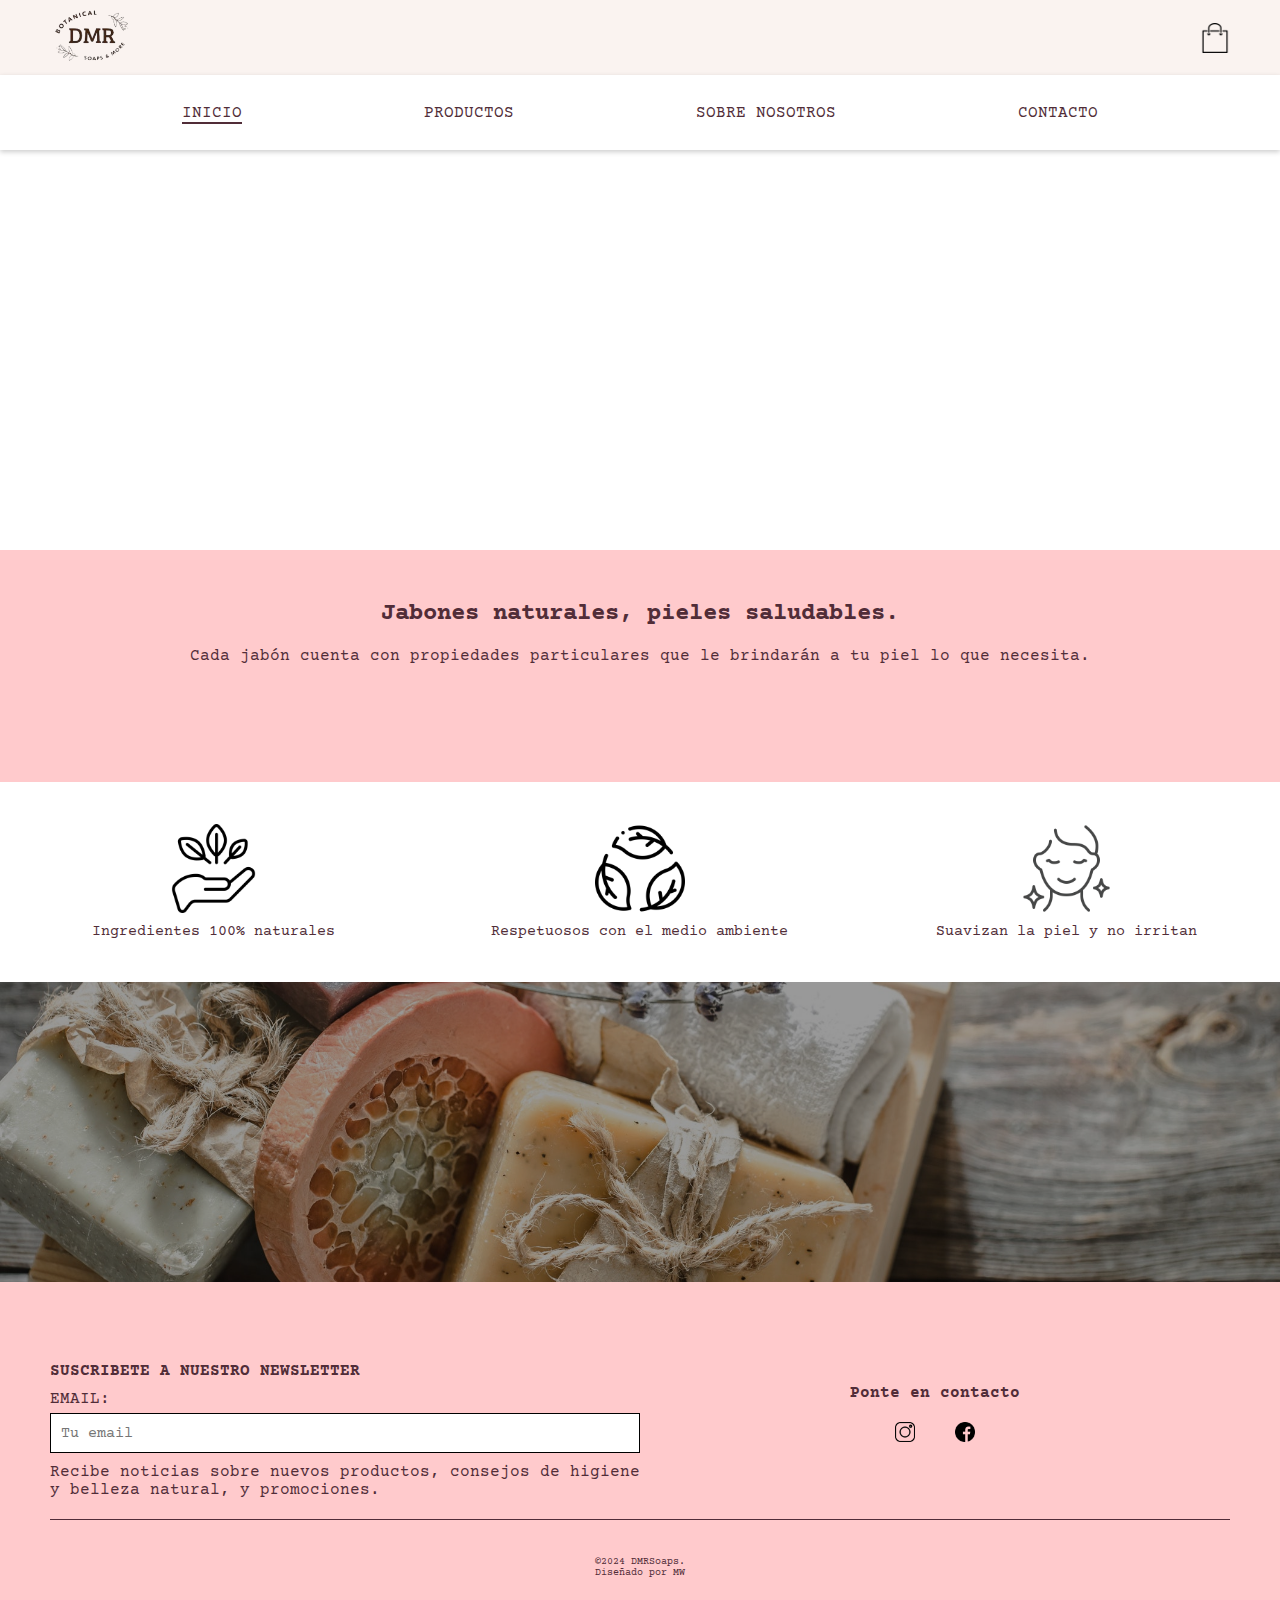
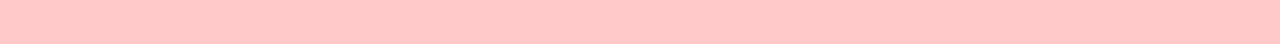
==== index.html @ dcf3a1c3 "Initial commit" ====
<!DOCTYPE html>
<html lang="en">
<head>
    <meta charset="UTF-8">
    <meta name="viewport" content="width=device-width, initial-scale=1.0">
    <title>DMRSoaps</title>
    <link rel="stylesheet" href="/css/styles.css">
    <link rel="stylesheet" href="/css/index.css">

    <link href="https://fonts.googleapis.com/css2?family=Courier+Prime:ital,wght@0,400;0,700;1,400&family=Public+Sans:wght@100&display=swap" rel="stylesheet">
</head>
<body>
    <!------- HEADER -------->
    <header>
        <nav>
            <div id="hamburger-icon-menu">&#9776;</div>
            <ul id="navbar-menu">  
                <li id="close-navbar-menu" class="menu-option">&times;</li>                  
                <li class="menu-option"><a class="menu-option-a" href="">INICIO</a></li>
                <li class="menu-option"><a class="menu-option-a" href="productos.html">PRODUCTOS</a></li>
                <li class="menu-option"><a class="menu-option-a" href="sobre-nosotros.html">SOBRE NOSOTROS</a></li>
                <li class="menu-option"><a class="menu-option-a" href="contacto.html">CONTACTO</a></li>
            </ul>
        </nav>
        <div id="logo-section">
            <a href="#"><img id="logo" src="/assets/various-page-assets/dmr_logo.png" alt="dmr soaps logo"></a>
        </div>
        <div id="shoppingCart-section">
            <img id="shopping-cart-icon" src="/assets/various-page-assets/bolso-shopping-cuadrado-con-asa.png" alt="shopping cart icon">
        </div>
    </header>
    <!------- MAIN -------->
    <main>
        <div id="image-section"></div>
        <div id="main-section">
            <h2 id="main-section-title">Jabones naturales, pieles saludables.</h2>
            <p id="main-section-p">Cada jabón cuenta con propiedades particulares que le brindarán a tu piel lo que necesita.</p>
            <a  id="main-section-btn-a" href="productos.html"><div id="main-section-btn" class="main-section-btn-class">ENCUENTRA EL TUYO</div></a>
        </div>
        <div id="benefits-section-main">
            <div class="benefit">               
                <img class="benefit-icon" src="/assets/various-page-assets/icon-natural-ingredients.png" alt="Icono Ingredientes Naturales" srcset="">
                <div class="benefit-title">Ingredientes 100% naturales</div>
            </div>
            <div class="benefit">                
                <img class="benefit-icon" src="/assets/various-page-assets/icon-environment-friendly.png" alt="Icono amigable con el medio ambiente" srcset="">
                <div class="benefit-title">Respetuosos con el medio ambiente</div>
            </div>
            <div class="benefit">
                <img class="benefit-icon" src="/assets/various-page-assets/icon-soft-skin.png" alt="Icono suaviza la piel y no irrita" srcset="">
                <div class="benefit-title">Suavizan la piel y no irritan</div>
            </div>
        </div>
        <div id="gift-section">
            <div id="gift-section-text" class="gift-section-text-class">“El regalo perfecto, para cuidar tu piel.”</div>
        </div>
    </main>
    <!------- FOOTER ------->
    <footer>
        <div id="newsletter-container">
            <h4>SUSCRIBETE A NUESTRO NEWSLETTER</h4>
            <form action="" class="newsletter-form">
                <label for="email-for-newsletter">EMAIL:</label>
                <input id="email-for-newsletter" class="newsletter-form-input" type="email" placeholder="Tu email" autocomplete="off">
                <div id="expandable-inputs">
                    <label for="first-name-for-newsletter" class="notVisible">Nombre:</label>
                    <input  id="first-name-for-newsletter" type="text" class="newsletter-form-input notVisible" placeholder="Tu nombre" autocomplete="off">
                    <label for="last-name-for-newsletter" class="notVisible">Apellido:</label>
                    <input  id="last-name-for-newsletter" type="text" class="newsletter-form-input notVisible" placeholder="Tu apellido" autocomplete="off">
                    <button type="submit" class="submit-btn-newsletter notVisible">Enviar</button>
                </div>
            </form>
            <p>Recibe noticias sobre nuevos productos, consejos de higiene y belleza natural, y promociones.</p>
        </div>
        <div id="footer-contact-container">
            <h4>Ponte en contacto</h4>
            <ul class="social-media-container home-social-media-ul">
                <li><a href="https://www.instagram.com/dmr.soaps/" target="_blank"><img class="social-media-icon" src="assets/various-page-assets/social-media/instagram.png" alt="instagram logo"></a></li>
                <li><a href="https://www.facebook.com/raikesdaniela/" target="_blank"><img class="social-media-icon"src="assets/various-page-assets/social-media/facebook.png" alt="facebook logo"></a></li>
            </ul>
        </div>
        <div class="legal-footer">
            <p> ©2024 DMRSoaps.</p>
            <p>Diseñado por MW</p>
        </div>
    </footer>
    
    <script src="/JS/general.js"></script>
    <script src="/JS/index.js"></script>
</body>
</html>
---- css/styles.css ----
*,
*::before,
*::after {
    margin: 0;
    padding: 0;
    box-sizing: border-box;
}

:root {
    --white: #ffffff;
    --light: #FAF3F0;
    --pink: #FFCACC;
    --lavander: #DBC4F0;
    --green: #D4E2D4;
    --dark: #512D38;
    --typo-courier: 'Courier Prime', monospace;
    --regular-weight: 400;
    --italic-weight: 400;
    --bold-weight: 700;
    --typo-public-sans: 'Public Sans', sans-serif;
}

body {
    background-color: var(--light);
    font-family: var(--typo-courier);
    color: var(--dark);

}

/* ---- Header ---------------------------- */

header{
    display: grid;
    grid-template-columns: 1fr 1fr 1fr;
    width: 100%;
    height: 150px;
    background-color: var(--light);
}


/* Menu Section  */
nav{
    display: flex;
    flex-direction: column;
    justify-content: center;
}

#hamburger-icon-menu{
    font-size: 30px;
    margin-left: 20px;
}

#navbar-menu{
    opacity: 0;
    position: absolute;
    width: 60%;
    height: 100vh;
    top:0;
    left: -100%;
    background-color: var(--pink);
    list-style: none;
    box-shadow: 1px 100px 100px var(--dark);
    transition: opacity 1000ms ease, left 1000ms ease; 
    z-index: 1;
}

#navbar-menu.active {
    left: 0;
    opacity: 1;
}

/* #navbar-menu:not(.active) {
    opacity: 0;
    left: -100%;
} */

#close-navbar-menu{
    font-size: 30px;
    text-align: right;
    margin: 20px 20px 0 0 ;
}

.menu-option{
    margin: 40px;
}

.menu-option-a{
    border-bottom: 2px solid transparent;
    transition: border-bottom 1s ease;
    text-decoration: none;
    color: var(--dark);
}

.menu-option-a:hover{
    border-bottom: 2px solid var(--dark);
}

.menu-option-a-active{
    border-bottom: 2px solid var(--dark);
}


/* Logo Section  */

#logo-section{
    display: flex;
    justify-content: center;
    align-items: center;
}

#logo{
    height: 60px;
}


/* Shopping Cart Section */
#shoppingCart-section{
    display: flex;
    align-items: center;
    justify-content: right;
}

#shopping-cart-icon{
    height: 30px;
    margin-right: 20px;
}


/* ---- Footer ---------------------------- */

footer{
    background-color: var(--pink);
    display: flex;
    flex-direction: column;
    padding: 50px;
}

/* NEWSLETTER SUSCRIPTION */
#newsletter-container{
    margin: 20px 0;
}

#newsletter-container h4 {
    margin: 10px 0;
}

.newsletter-form{
    display: flex;
    flex-direction: column;
}

.newsletter-form-input{
    width: 100%;
    margin-top: 5px;
    margin-bottom: 10px;
    height: 40px;
    border-radius: 0;
    border: 1px solid black;
    padding: 10px;
    font-family: var(--typo-courier);
    font-size: 15px;
}

.submit-btn-newsletter{
    width: 80px;
    height: 40px;
    background-color: var(--white);
    font-family: var(--typo-courier);
    font-size: 15px;
    border: 1px solid var(--dark);
    margin: 20px 0;
}

.submit-btn-newsletter:hover{
    box-shadow: 0 0 2px var(--dark);
}

#expandable-inputs{
    height: 0;
    max-height: 0;
    overflow: hidden;
    visibility: hidden;
    transition: visibility 1s ease, height 1s ease;
}

#expandable-inputs.visible{
    height: auto;
    overflow: hidden;
    visibility: visible;
    max-height: 1000px;
}

/* SOCIALMEDIA */
#footer-contact-container{
    display: flex;
    flex-direction: column;
    align-items: center;
    justify-content: center;
    margin: 20px 0;
}

.home-social-media-ul{
    list-style: none;
    display: flex;
    margin: 20px;
}

.social-media-icon{
    margin: 0 20px;
    height: 20px;
}

.legal-footer {
    height: 75px;
    display: flex;
    flex-direction: column;
    align-items: center;
    justify-content: center;
    font-size: 10px;
    border-top: 1px solid var(--dark);
    padding-top: 20px;
}


@media (min-width: 700px) {

    header{
        display: grid;
        grid-template-areas:
        "logo shoppingCart"
        "navBar navBar";
        grid-template-columns: 1fr 1fr;
        grid-template-rows: 50% 50%;
    }

    #logo-section{
        grid-area: logo;
        display: flex;
        justify-content: left;
        margin-left: 50px;

    }

    #logo{
        margin-left: 0;
    }

    #shoppingCart-section{
        grid-area: shoppingCart;
    }

    #shopping-cart-icon{
        margin-right: 50px;
    }

    nav{
        grid-area: navBar;
        background-color: var(--white);
    }

    #hamburger-icon-menu{
        display: none;
    }

    #navbar-menu{
        display: flex;
        flex-direction: row;
        justify-content: space-evenly;
        align-items: center;
        opacity: 1;
        position: static;
        width: 100%;
        height: 100%;
        list-style: none;
        border-right: none; 
        box-shadow: none;
        transition: opacity 1000ms ease, left 1000ms ease; 
        width: 100%;
        height: 100%;
        background-color: var(--white);
        list-style: none;
        border-right: none;
        box-shadow: none;
        transition: none; 
        box-shadow: 0px 2px 5px rgba(0, 0, 0, 0.2); /* Adjust the values as needed */
    }

    #close-navbar-menu{
        display: none;
    }

    .menu-option{
        margin:0;
    }


/*     Media query FOOTER */
    footer{
        display:grid;
        grid-template-areas:
        "newsletter social"
        "legal legal";
        grid-template-columns: 1fr 1fr;
    }

    #newsletter-container{
        grid-area: newsletter;
    }

    #footer-contact-container{
        grid-area: social;
    }

    .legal-footer{
        grid-area: legal;
    }
    
};
---- css/index.css ----
/* ---- Index Main ---------------------------- */

#image-section{
    background-color: var(--white);
    height: 400px;
    background-image: url(../assets/various-page-assets/mainPage-img.png);
    background-size: cover;
    background-position: center;
    background-repeat: no-repeat;
}

#main-section{
    background-color: var(--pink);
    display: flex;
    flex-direction: column;
    justify-content: center;
    align-items: center;
    text-align: center;
    padding: 40px 0 ;
}


#main-section-title{
    width: 60%;
    margin: 10px;

}

#main-section-p{
    width: 80%;
    margin: 10px;

}

#main-section-btn-a{
    width: 40%;
}

.main-section-btn-class{
    height: auto;
    width: 100%;
    margin: 10px;
    padding: 15px;
    color: var(--white);
    background-color: var(--dark);
    border: none;
    font-family: var(--typo-courier);
    font-size: 15px;
    display: flex;
    align-items: center;
    justify-content: center;
    opacity: 0;
    transition: opacity 0.5s ease-in-out;
}

#benefits-section-main{
    height: 200px;
    background-color: var(--white);
    display: grid;
    grid-template-columns: 1fr 1fr 1fr;
    font-size: 15px;
}

.benefit{
    display: flex;
    flex-direction: column;
    width: 70%;
    align-items: center;
    justify-self: center;
    justify-content: center;
}

.benefit-icon{
    width: 30%;
    margin-bottom: 10px;
}

.benefit-title{
    text-align: center;
}

#gift-section{
    height: 300px;
    display: flex;
    flex-direction: column;
    justify-content: center;
    align-items: center;
    background-image: url(../assets/various-page-assets/regalos_jabones.jpeg);
    background-size: cover;
    background-position: right;
    overflow: hidden;
    color: var(--white);
    position: relative;
}

#gift-section::before {
    content: "";
    width: 100%;
    height: 100%;
    background-color: #000; /* Dark color (adjust as needed) */
    opacity: 0.4; /* Adjust the opacity to control the darkness */
}

.gift-section-text-class{
    position: absolute;
    width: 60%;
    text-align: center;
    line-height: 1.5;
    font-size: 20px;
    color: var(--white);
    opacity: 0;
    transition: opacity 0.5s ease-in-out;
}

.appear{
    opacity: 1;
}
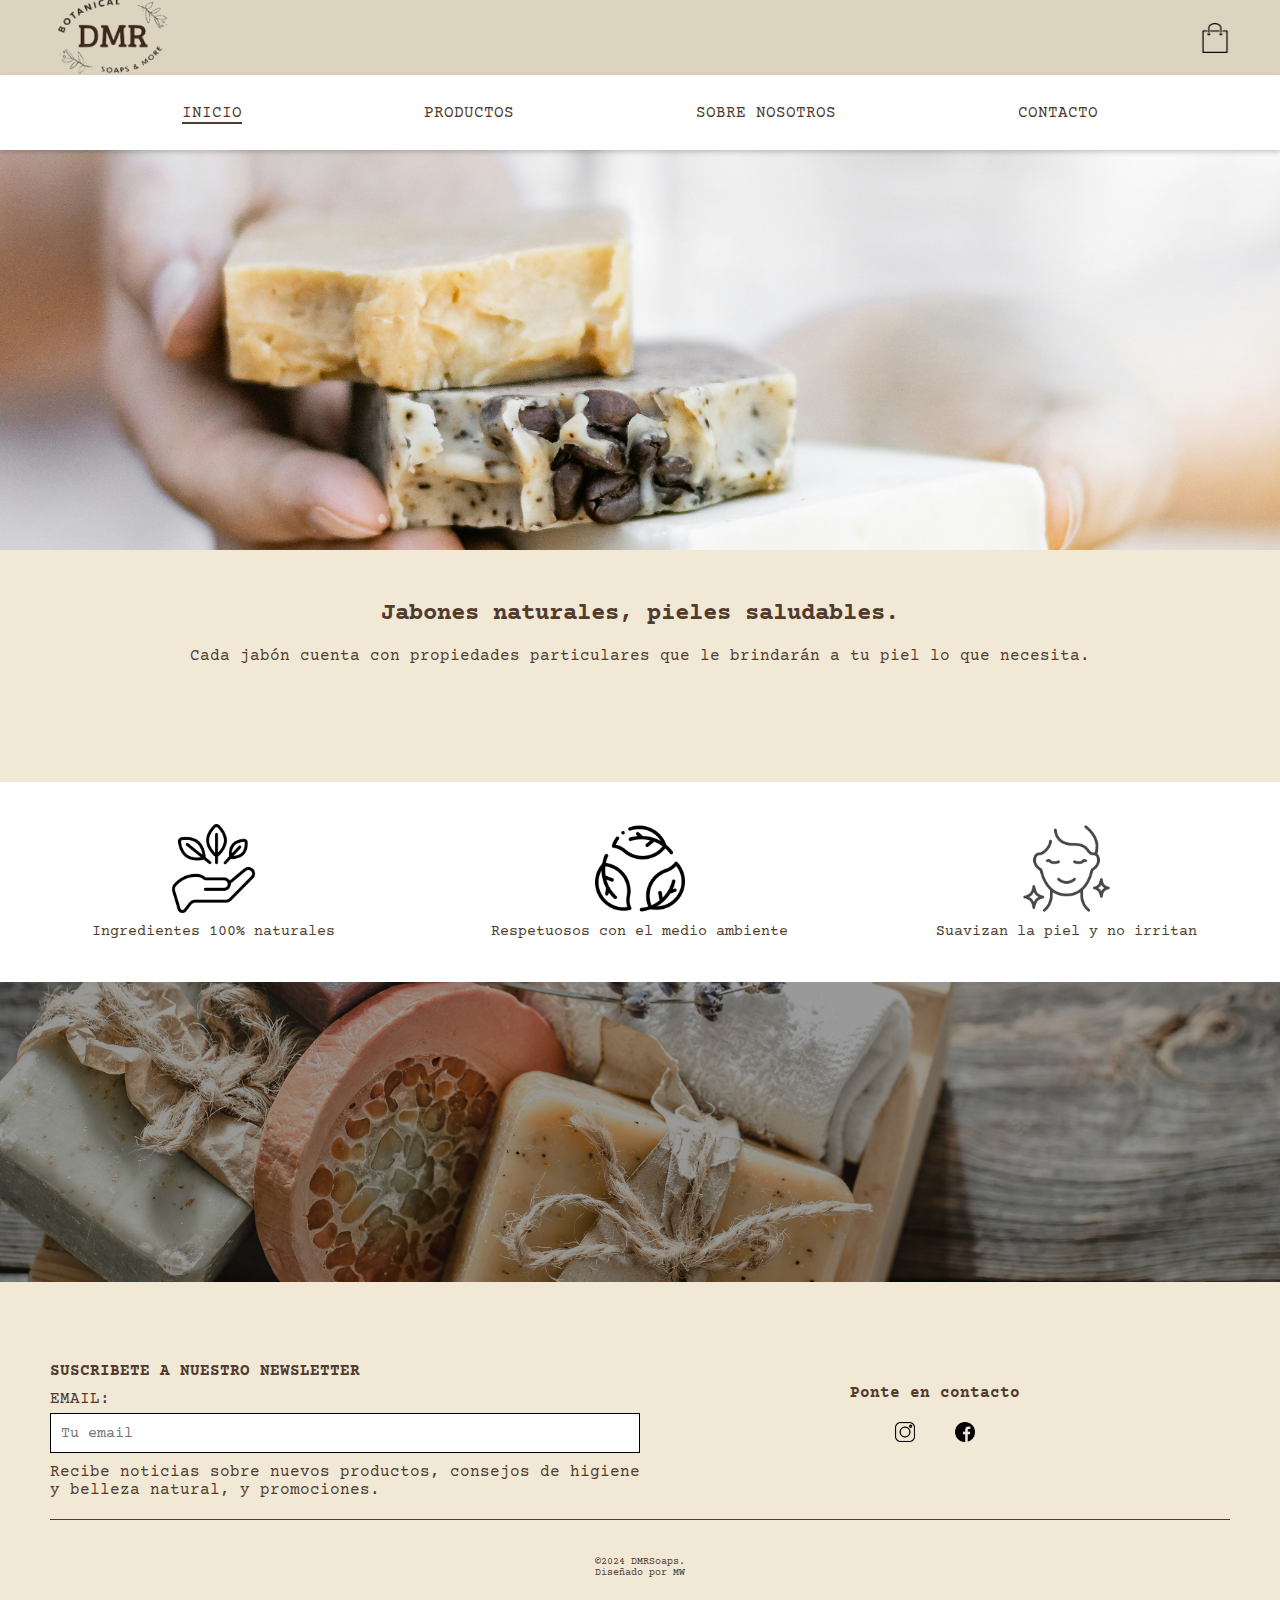
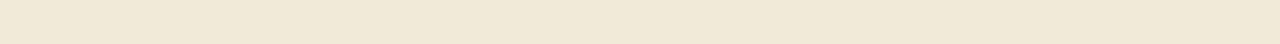
==== commit e9a83621: "Second commit" ====
--- a/index.html
+++ b/index.html
@@ -4,8 +4,8 @@
     <meta charset="UTF-8">
     <meta name="viewport" content="width=device-width, initial-scale=1.0">
     <title>DMRSoaps</title>
-    <link rel="stylesheet" href="/css/styles.css">
-    <link rel="stylesheet" href="/css/index.css">
+    <link rel="stylesheet" href="css/styles.css">
+    <link rel="stylesheet" href="css/index.css">
 
     <link href="https://fonts.googleapis.com/css2?family=Courier+Prime:ital,wght@0,400;0,700;1,400&family=Public+Sans:wght@100&display=swap" rel="stylesheet">
 </head>
@@ -23,14 +23,15 @@
             </ul>
         </nav>
         <div id="logo-section">
-            <a href="#"><img id="logo" src="/assets/various-page-assets/dmr_logo.png" alt="dmr soaps logo"></a>
+            <a href="#"><img id="logo" src="assets/various-page-assets/dmr_logo.png" alt="dmr soaps logo"></a>
         </div>
         <div id="shoppingCart-section">
-            <img id="shopping-cart-icon" src="/assets/various-page-assets/bolso-shopping-cuadrado-con-asa.png" alt="shopping cart icon">
+            <img id="shopping-cart-icon" src="assets/various-page-assets/bolso-shopping-cuadrado-con-asa.png" alt="shopping cart icon">
         </div>
     </header>
     <!------- MAIN -------->
     <main>
+        <div id="shoppingCart"></div>
         <div id="image-section"></div>
         <div id="main-section">
             <h2 id="main-section-title">Jabones naturales, pieles saludables.</h2>
@@ -39,15 +40,15 @@
         </div>
         <div id="benefits-section-main">
             <div class="benefit">               
-                <img class="benefit-icon" src="/assets/various-page-assets/icon-natural-ingredients.png" alt="Icono Ingredientes Naturales" srcset="">
+                <img class="benefit-icon" src="assets/various-page-assets/icon-natural-ingredients.png" alt="Icono Ingredientes Naturales" srcset="">
                 <div class="benefit-title">Ingredientes 100% naturales</div>
             </div>
             <div class="benefit">                
-                <img class="benefit-icon" src="/assets/various-page-assets/icon-environment-friendly.png" alt="Icono amigable con el medio ambiente" srcset="">
+                <img class="benefit-icon" src="assets/various-page-assets/icon-environment-friendly.png" alt="Icono amigable con el medio ambiente" srcset="">
                 <div class="benefit-title">Respetuosos con el medio ambiente</div>
             </div>
             <div class="benefit">
-                <img class="benefit-icon" src="/assets/various-page-assets/icon-soft-skin.png" alt="Icono suaviza la piel y no irrita" srcset="">
+                <img class="benefit-icon" src="assets/various-page-assets/icon-soft-skin.png" alt="Icono suaviza la piel y no irrita" srcset="">
                 <div class="benefit-title">Suavizan la piel y no irritan</div>
             </div>
         </div>
@@ -85,7 +86,7 @@
         </div>
     </footer>
     
-    <script src="/JS/general.js"></script>
-    <script src="/JS/index.js"></script>
+    <script src="JS/general.js"></script>
+    <script src="JS/index.js"></script>
 </body>
 </html>--- a/css/styles.css
+++ b/css/styles.css
@@ -6,13 +6,15 @@
     box-sizing: border-box;
 }
 
+
+
 :root {
     --white: #ffffff;
-    --light: #FAF3F0;
-    --pink: #FFCACC;
+    --light: #DDD4C0;
+    --pink: #f1e8d6;
     --lavander: #DBC4F0;
     --green: #D4E2D4;
-    --dark: #512D38;
+    --dark: #513b2d;
     --typo-courier: 'Courier Prime', monospace;
     --regular-weight: 400;
     --italic-weight: 400;
@@ -109,7 +111,7 @@
 }
 
 #logo{
-    height: 60px;
+    height: 90px;
 }
 
 
@@ -124,6 +126,28 @@
     height: 30px;
     margin-right: 20px;
 }
+
+/* ---- ShoppingCart ---------------------------- */
+
+#shoppingCart{
+    opacity: 0;
+    position: absolute;
+    width: 60%;
+    height: 100vh;
+    top:150px;
+    right: -100%;
+    background-color: var(--white);
+    box-shadow: 1px 100px 100px var(--dark);
+    transition: opacity 1000ms ease, right 1000ms ease; 
+    z-index: 1;
+}
+
+#shoppingCart.active {
+    right: 0;
+    opacity: 1;
+}
+
+
 
 
 /* ---- Footer ---------------------------- */
--- a/css/index.css
+++ b/css/index.css
@@ -3,7 +3,7 @@
 #image-section{
     background-color: var(--white);
     height: 400px;
-    background-image: url(../assets/various-page-assets/mainPage-img.png);
+    background-image: url(../assets/various-page-assets/main-photo.jpg);
     background-size: cover;
     background-position: center;
     background-repeat: no-repeat;
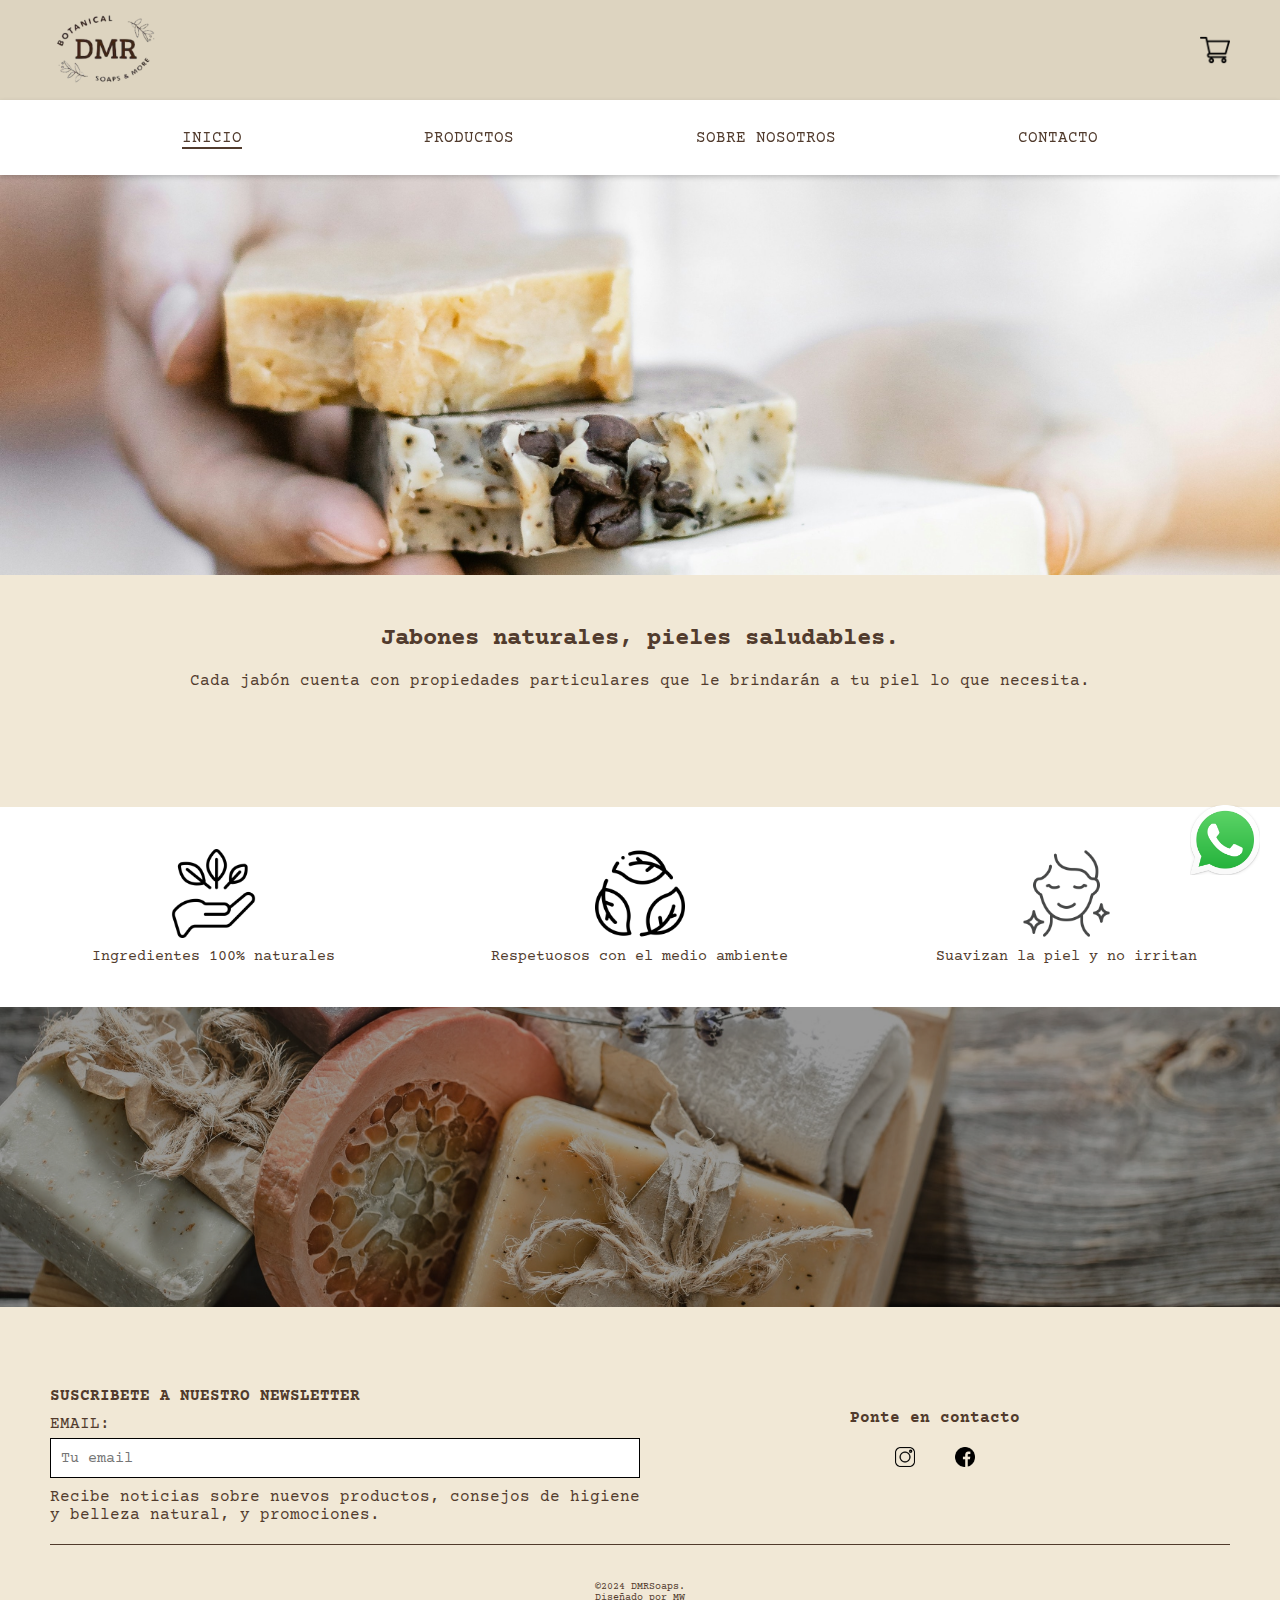
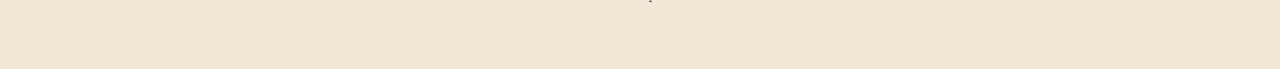
==== commit d33e5c13: "added whatsapp and general corrections" ====
--- a/index.html
+++ b/index.html
@@ -26,7 +26,7 @@
             <a href="#"><img id="logo" src="assets/various-page-assets/dmr_logo.png" alt="dmr soaps logo"></a>
         </div>
         <div id="shoppingCart-section">
-            <img id="shopping-cart-icon" src="assets/various-page-assets/bolso-shopping-cuadrado-con-asa.png" alt="shopping cart icon">
+            <img id="shopping-cart-icon" src="assets/various-page-assets/carrito-de-compras.png" alt="shopping cart icon">
         </div>
     </header>
     <!------- MAIN -------->
@@ -54,6 +54,9 @@
         </div>
         <div id="gift-section">
             <div id="gift-section-text" class="gift-section-text-class">“El regalo perfecto, para cuidar tu piel.”</div>
+        </div>
+        <div id="whatsapp">
+            <img  src="assets/various-page-assets/whatsapp.png" alt="whatsapp icon" srcset="">
         </div>
     </main>
     <!------- FOOTER ------->
--- a/css/styles.css
+++ b/css/styles.css
@@ -6,12 +6,10 @@
     box-sizing: border-box;
 }
 
-
-
 :root {
     --white: #ffffff;
-    --light: #DDD4C0;
-    --pink: #f1e8d6;
+    --main: #DDD4C0;
+    --mainLight: #f1e8d6;
     --lavander: #DBC4F0;
     --green: #D4E2D4;
     --dark: #513b2d;
@@ -23,11 +21,11 @@
 }
 
 body {
-    background-color: var(--light);
+    background-color: var(--main);
     font-family: var(--typo-courier);
     color: var(--dark);
-
-}
+}
+
 
 /* ---- Header ---------------------------- */
 
@@ -35,10 +33,16 @@
     display: grid;
     grid-template-columns: 1fr 1fr 1fr;
     width: 100%;
-    height: 150px;
-    background-color: var(--light);
-}
-
+    background-color: var(--main);
+    height: 120px;
+    position: fixed;
+    top: 0;
+    z-index: 1;
+}
+
+main{
+    margin-top: 120px;
+}
 
 /* Menu Section  */
 nav{
@@ -51,6 +55,97 @@
     font-size: 30px;
     margin-left: 20px;
 }
+
+#navbar-menu{
+    opacity: 0;
+    position: fixed;
+    width: 60%;
+    height: 100vh;
+    top:0;
+    left: -100%;
+    background-color: var(--mainLight);
+    list-style: none;
+    box-shadow: 1px 100px 100px var(--dark);
+    transition: opacity 1000ms ease, left 1000ms ease; 
+    z-index: 2;
+}
+
+#navbar-menu.active {
+    left: 0;
+    opacity: 1;
+}
+
+#close-navbar-menu{
+    font-size: 30px;
+    text-align: right;
+    margin: 20px 20px 0 0 ;
+}
+
+.menu-option{
+    margin: 40px;
+}
+
+.menu-option-a{
+    border-bottom: 2px solid transparent;
+    transition: border-bottom 1s ease;
+    text-decoration: none;
+    color: var(--dark);
+}
+
+.menu-option-a:hover{
+    border-bottom: 2px solid var(--dark);
+}
+
+.menu-option-a-active{
+    border-bottom: 2px solid var(--dark);
+}
+
+
+/* Logo Section  */
+
+#logo-section{
+    display: flex;
+    justify-content: center;
+    align-items: center;
+}
+
+#logo{
+    height: 90px;
+}
+
+
+/* Shopping Cart Section */
+#shoppingCart-section{
+    display: flex;
+    align-items: center;
+    justify-content: right;
+}
+
+#shopping-cart-icon{
+    height: 30px;
+    margin-right: 20px;
+    filter: sepia(100%);
+}
+
+/* ---- ShoppingCart ---------------------------- */
+
+#shoppingCart{
+    opacity: 0;
+    position: fixed;
+    width: 60%;
+    height: 100vh;
+    top:120px;
+    right: 0;
+    background-color: var(--white);
+    box-shadow: 1px 100px 100px var(--dark);
+    transition: opacity 1000ms ease;
+    z-index: 1;
+}
+
+#shoppingCart.active {
+    opacity: 1;
+}
+
 
 #navbar-menu{
     opacity: 0;
@@ -59,7 +154,7 @@
     height: 100vh;
     top:0;
     left: -100%;
-    background-color: var(--pink);
+    background-color: var(--mainLight);
     list-style: none;
     box-shadow: 1px 100px 100px var(--dark);
     transition: opacity 1000ms ease, left 1000ms ease; 
@@ -71,89 +166,24 @@
     opacity: 1;
 }
 
-/* #navbar-menu:not(.active) {
-    opacity: 0;
-    left: -100%;
-} */
-
-#close-navbar-menu{
-    font-size: 30px;
-    text-align: right;
-    margin: 20px 20px 0 0 ;
-}
-
-.menu-option{
-    margin: 40px;
-}
-
-.menu-option-a{
-    border-bottom: 2px solid transparent;
-    transition: border-bottom 1s ease;
-    text-decoration: none;
-    color: var(--dark);
-}
-
-.menu-option-a:hover{
-    border-bottom: 2px solid var(--dark);
-}
-
-.menu-option-a-active{
-    border-bottom: 2px solid var(--dark);
-}
-
-
-/* Logo Section  */
-
-#logo-section{
-    display: flex;
-    justify-content: center;
-    align-items: center;
-}
-
-#logo{
-    height: 90px;
-}
-
-
-/* Shopping Cart Section */
-#shoppingCart-section{
-    display: flex;
-    align-items: center;
-    justify-content: right;
-}
-
-#shopping-cart-icon{
-    height: 30px;
-    margin-right: 20px;
-}
-
-/* ---- ShoppingCart ---------------------------- */
-
-#shoppingCart{
-    opacity: 0;
-    position: absolute;
-    width: 60%;
-    height: 100vh;
-    top:150px;
-    right: -100%;
-    background-color: var(--white);
-    box-shadow: 1px 100px 100px var(--dark);
-    transition: opacity 1000ms ease, right 1000ms ease; 
-    z-index: 1;
-}
-
-#shoppingCart.active {
-    right: 0;
-    opacity: 1;
-}
-
+#whatsapp{
+    position: fixed;
+    width: 70px;
+    bottom: 20px;
+    right: 20px;
+    z-index: 1000;
+}
+
+#whatsapp img {
+    width: 100%;
+}
 
 
 
 /* ---- Footer ---------------------------- */
 
 footer{
-    background-color: var(--pink);
+    background-color: var(--mainLight);
     display: flex;
     flex-direction: column;
     padding: 50px;
@@ -250,23 +280,33 @@
 
     header{
         display: grid;
+        height: auto;
         grid-template-areas:
         "logo shoppingCart"
         "navBar navBar";
         grid-template-columns: 1fr 1fr;
-        grid-template-rows: 50% 50%;
+        grid-template-rows: 100px 75px;
+    }
+
+    main {
+        margin-top: 175px;
+    }
+
+    #shoppingCart{
+        top: 175px;
     }
 
     #logo-section{
         grid-area: logo;
         display: flex;
         justify-content: left;
-        margin-left: 50px;
+        margin: 10px 0 10px 50px;
 
     }
 
     #logo{
         margin-left: 0;
+        height: 80px;
     }
 
     #shoppingCart-section{
@@ -317,6 +357,8 @@
         margin:0;
     }
 
+    
+
 
 /*     Media query FOOTER */
     footer{
--- a/css/index.css
+++ b/css/index.css
@@ -10,7 +10,7 @@
 }
 
 #main-section{
-    background-color: var(--pink);
+    background-color: var(--mainLight);
     display: flex;
     flex-direction: column;
     justify-content: center;
@@ -34,6 +34,7 @@
 
 #main-section-btn-a{
     width: 40%;
+    text-decoration: none;
 }
 
 .main-section-btn-class{
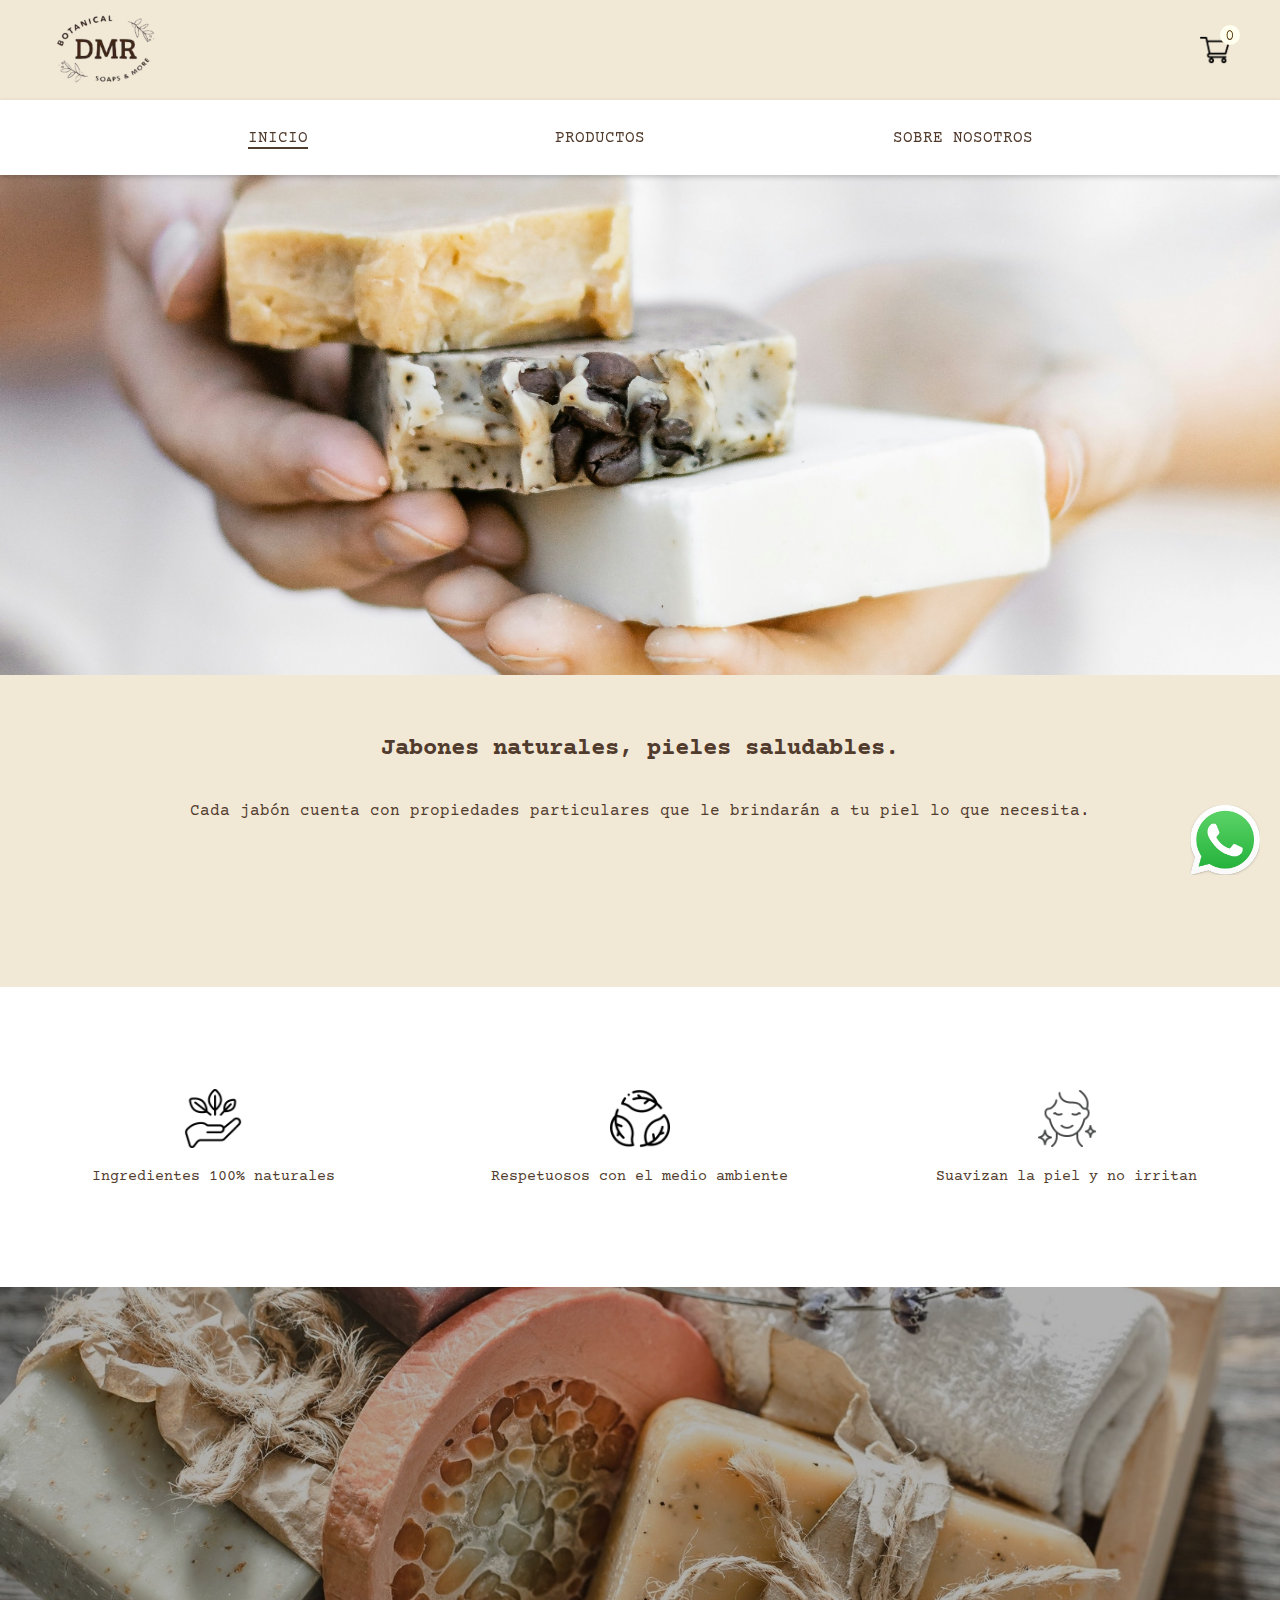
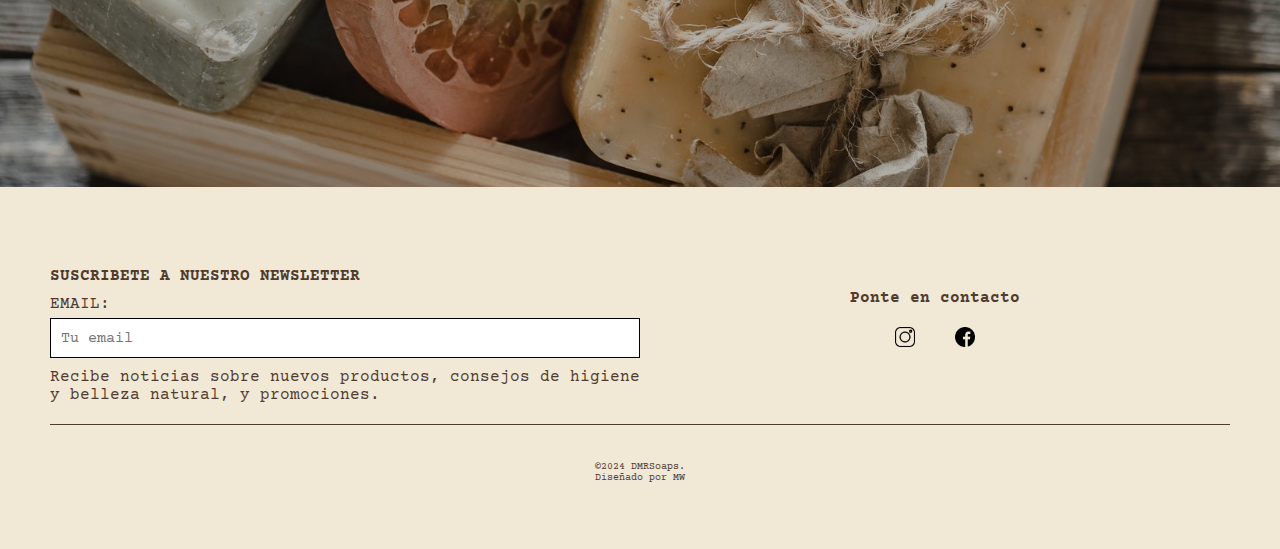
==== commit cac9e77e: "various modifications" ====
--- a/index.html
+++ b/index.html
@@ -6,6 +6,9 @@
     <title>DMRSoaps</title>
     <link rel="stylesheet" href="css/styles.css">
     <link rel="stylesheet" href="css/index.css">
+    <link rel="stylesheet" href="css/shoppingCart.css">
+
+
 
     <link href="https://fonts.googleapis.com/css2?family=Courier+Prime:ital,wght@0,400;0,700;1,400&family=Public+Sans:wght@100&display=swap" rel="stylesheet">
 </head>
@@ -19,19 +22,21 @@
                 <li class="menu-option"><a class="menu-option-a" href="">INICIO</a></li>
                 <li class="menu-option"><a class="menu-option-a" href="productos.html">PRODUCTOS</a></li>
                 <li class="menu-option"><a class="menu-option-a" href="sobre-nosotros.html">SOBRE NOSOTROS</a></li>
-                <li class="menu-option"><a class="menu-option-a" href="contacto.html">CONTACTO</a></li>
+<!--                 <li class="menu-option"><a class="menu-option-a" href="contacto.html">CONTACTO</a></li> -->           
             </ul>
         </nav>
         <div id="logo-section">
             <a href="#"><img id="logo" src="assets/various-page-assets/dmr_logo.png" alt="dmr soaps logo"></a>
         </div>
         <div id="shoppingCart-section">
-            <img id="shopping-cart-icon" src="assets/various-page-assets/carrito-de-compras.png" alt="shopping cart icon">
+            <div id="shopping-cart-icon-container">
+                <div id="shopping-cart-icon-count">0</div>
+                <img id="shopping-cart-icon" src="assets/various-page-assets/carrito-de-compras.png" alt="shopping cart icon">
+            </div>
         </div>
     </header>
     <!------- MAIN -------->
     <main>
-        <div id="shoppingCart"></div>
         <div id="image-section"></div>
         <div id="main-section">
             <h2 id="main-section-title">Jabones naturales, pieles saludables.</h2>
@@ -53,7 +58,9 @@
             </div>
         </div>
         <div id="gift-section">
+            <div id="gift-section-opacity"></div>
             <div id="gift-section-text" class="gift-section-text-class">“El regalo perfecto, para cuidar tu piel.”</div>
+
         </div>
         <div id="whatsapp">
             <img  src="assets/various-page-assets/whatsapp.png" alt="whatsapp icon" srcset="">
@@ -91,5 +98,8 @@
     
     <script src="JS/general.js"></script>
     <script src="JS/index.js"></script>
+    <script type="module" src="JS/shoppingCart.js"></script>
 </body>
-</html>+</html>
+
+
--- a/css/styles.css
+++ b/css/styles.css
@@ -33,7 +33,7 @@
     display: grid;
     grid-template-columns: 1fr 1fr 1fr;
     width: 100%;
-    background-color: var(--main);
+    background-color: var(--mainLight);
     height: 120px;
     position: fixed;
     top: 0;
@@ -67,7 +67,7 @@
     list-style: none;
     box-shadow: 1px 100px 100px var(--dark);
     transition: opacity 1000ms ease, left 1000ms ease; 
-    z-index: 2;
+    z-index: 10;
 }
 
 #navbar-menu.active {
@@ -121,50 +121,30 @@
     justify-content: right;
 }
 
-#shopping-cart-icon{
+#shopping-cart-icon-container{
     height: 30px;
     margin-right: 20px;
     filter: sepia(100%);
-}
-
-/* ---- ShoppingCart ---------------------------- */
-
-#shoppingCart{
-    opacity: 0;
-    position: fixed;
-    width: 60%;
-    height: 100vh;
-    top:120px;
-    right: 0;
-    background-color: var(--white);
-    box-shadow: 1px 100px 100px var(--dark);
-    transition: opacity 1000ms ease;
-    z-index: 1;
-}
-
-#shoppingCart.active {
-    opacity: 1;
-}
-
-
-#navbar-menu{
-    opacity: 0;
-    position: absolute;
-    width: 60%;
-    height: 100vh;
-    top:0;
-    left: -100%;
-    background-color: var(--mainLight);
-    list-style: none;
-    box-shadow: 1px 100px 100px var(--dark);
-    transition: opacity 1000ms ease, left 1000ms ease; 
-    z-index: 1;
-}
-
-#navbar-menu.active {
-    left: 0;
-    opacity: 1;
-}
+    position: relative;
+}
+
+#shopping-cart-icon-count{
+    position:absolute;
+    top: -10px;
+    right: -10px;
+    background-color: var( --white);
+    border-radius: 50%;
+    width: 20px;
+    height: 20px;
+    text-align: center;
+    padding-top:2px;
+}
+
+#shopping-cart-icon{
+    height: 100%;
+}
+
+/* ---- Whatsapp ---------------------------- */
 
 #whatsapp{
     position: fixed;
@@ -177,7 +157,6 @@
 #whatsapp img {
     width: 100%;
 }
-
 
 
 /* ---- Footer ---------------------------- */
@@ -313,9 +292,11 @@
         grid-area: shoppingCart;
     }
 
-    #shopping-cart-icon{
-        margin-right: 50px;
-    }
+    #shopping-cart-icon-container{
+        margin-right:50px;
+    }
+
+
 
     nav{
         grid-area: navBar;
@@ -357,9 +338,6 @@
         margin:0;
     }
 
-    
-
-
 /*     Media query FOOTER */
     footer{
         display:grid;
--- a/css/index.css
+++ b/css/index.css
@@ -2,11 +2,18 @@
 
 #image-section{
     background-color: var(--white);
-    height: 400px;
+    height: 300px;
     background-image: url(../assets/various-page-assets/main-photo.jpg);
     background-size: cover;
-    background-position: center;
+    background-position: 50% 80%;
     background-repeat: no-repeat;
+
+    @media (min-width:770px){
+        height: 500px;
+        background-position: 90% 70%;
+    
+    }
+
 }
 
 #main-section{
@@ -17,24 +24,30 @@
     align-items: center;
     text-align: center;
     padding: 40px 0 ;
+    height: auto;
+
+    @media (min-width:770px){
+        height: auto;
+        
+    }
 }
 
 
 #main-section-title{
     width: 60%;
-    margin: 10px;
-
+    margin: 20px;
 }
 
 #main-section-p{
     width: 80%;
-    margin: 10px;
+    margin: 20px;
 
 }
 
 #main-section-btn-a{
     width: 40%;
     text-decoration: none;
+    margin: 20px;
 }
 
 .main-section-btn-class{
@@ -60,6 +73,19 @@
     display: grid;
     grid-template-columns: 1fr 1fr 1fr;
     font-size: 15px;
+
+    @media (min-width:770px){
+        height: 300px;
+    }
+
+    @media (max-width:400px){
+        display: flex;
+        flex-direction: column;
+        height: auto;
+        justify-content: center;
+        align-items: center;
+        padding: 30px 0 ;
+    }
 }
 
 .benefit{
@@ -69,11 +95,24 @@
     align-items: center;
     justify-self: center;
     justify-content: center;
+
+    @media (max-width:400px){
+        width: 50%;
+        margin-top: 10px;
+    }
 }
 
 .benefit-icon{
-    width: 30%;
-    margin-bottom: 10px;
+    width: 40%;
+    margin-bottom: 20px;
+
+    @media (min-width:770px){
+        width: 20%;
+    }
+
+    @media (max-width:400px){
+        width: 40px;
+    }
 }
 
 .benefit-title{
@@ -88,18 +127,18 @@
     align-items: center;
     background-image: url(../assets/various-page-assets/regalos_jabones.jpeg);
     background-size: cover;
-    background-position: right;
     overflow: hidden;
     color: var(--white);
-    position: relative;
+    
+
+    
 }
 
-#gift-section::before {
-    content: "";
+#gift-section-opacity{
     width: 100%;
-    height: 100%;
-    background-color: #000; /* Dark color (adjust as needed) */
-    opacity: 0.4; /* Adjust the opacity to control the darkness */
+    height: 300px;
+    background-color: black;
+    opacity: 0.3;
 }
 
 .gift-section-text-class{
@@ -117,3 +156,15 @@
     opacity: 1;
 }
 
+@media (min-width:770px){
+
+    #gift-section{
+        height: 500px;
+        background-position: 90% 60%;
+    }
+
+    #gift-section-opacity{
+        height: 500px;
+
+    }
+}--- a/css/shoppingCart.css
+++ b/css/shoppingCart.css
@@ -0,0 +1,173 @@
+
+#main-display-container{
+    position:relative;
+}
+
+.confirmationContainerBackground{
+    width: 100%;
+    height: 100%;
+    z-index: 4;
+    position: absolute;
+    top:0;
+    left:0;
+    background-color: rgba(12, 8, 6, 0.7);
+    display: flex;
+    justify-content: center;
+    align-items: center;
+}
+
+.addToCartConfirmationContainer{
+    width: 90%;
+    min-width: 200px;
+    top: 20px;
+    
+    background-color: var(--mainLight);
+    padding: 10px;
+    border-radius: 5px;
+}
+
+.addToCartTitle{
+    font-weight: bold;
+    text-align: center;
+    margin-bottom: 10px;
+}
+
+.addToCartProduct{
+    display: flex;
+    justify-content: center;
+    align-items: center;
+    gap: 10px;
+}
+
+.addToCartProduct-img-container{
+    width: 40%;
+    border-radius: 5px;
+}
+
+.addToCartProduct-img{
+    width: 100%;
+}
+
+.addToCartProduct-name{
+    font-weight: bold;
+}
+
+.addToCartProduct-quantity{
+    margin: 10px 0;
+}
+
+.addToCartProduct-totalPrice{
+    margin-top: 10px;
+}
+
+.confirmationButtonsContainer{
+    display: flex;
+    justify-content: center;
+    gap: 5px;
+    margin-top: 10px;
+}
+
+.confirmationButton{
+    background-color: var(--dark);
+    font-family: var(--typo-courier);
+    font-size: 10px;
+    width: 100%;
+    margin-top: auto;
+    height: 40px;
+    border: none;
+    color: var(--white);
+    letter-spacing: 0.1em;
+    cursor: pointer;
+}
+
+#cancelarBtn{
+    background-color: var(--main);
+}
+
+
+/* EXPANDED SHOPPING CART DISPLAY */
+
+#shoppingCart{
+    opacity: 0;
+    position: absolute;
+    width: 100%;
+    height: auto;
+    top: 120px;
+    right: 0;
+    background-color: var(--white);
+    box-shadow: 1px 100px 100px var(--dark);
+    transition: opacity 1000ms ease;
+}
+
+#shoppingCart.active {
+    opacity: 1;
+}
+
+#shoppingCartTitle{
+    height: 50px;
+    line-height: 50px;
+    text-align: center;
+    border-bottom: 1px solid lightgrey;
+    
+}
+
+#productsInShoppingCart{
+    padding: 20px;
+    border-bottom: 1px solid lightgrey;
+}
+
+.product-shoppingCart{
+    display: flex;
+    flex-direction: column;
+    padding: 20px;
+    border-bottom: 1px solid lightgrey;
+
+}
+
+.productImgContainer-shoppingCart{
+    width: 100%;
+    display: flex;
+    justify-content: center;
+}
+
+.productImg-shoppingCart{
+    width: 30%;
+}
+
+.productInfo-shoppingCart{
+    width: 100%;
+}
+
+.productName-shoppingCart{
+    font-weight: bold;
+}
+
+.productPrice-shopingCart{
+    margin-top: 10px;
+}
+
+.productTotalPrice-shoppingcart{
+    margin-top: 10px;
+    font-weight: bold;
+    display: flex;
+    justify-content: space-between;
+}
+
+#shoppingCartTotals{
+    height: 100px;
+    display: flex;
+    align-items: center;
+    justify-content: space-between;
+    padding: 20px;
+    font-weight: bold;
+}
+
+
+
+@media (min-width: 700px) {
+
+    #shoppingCart{
+        top:175px;
+    }
+
+}
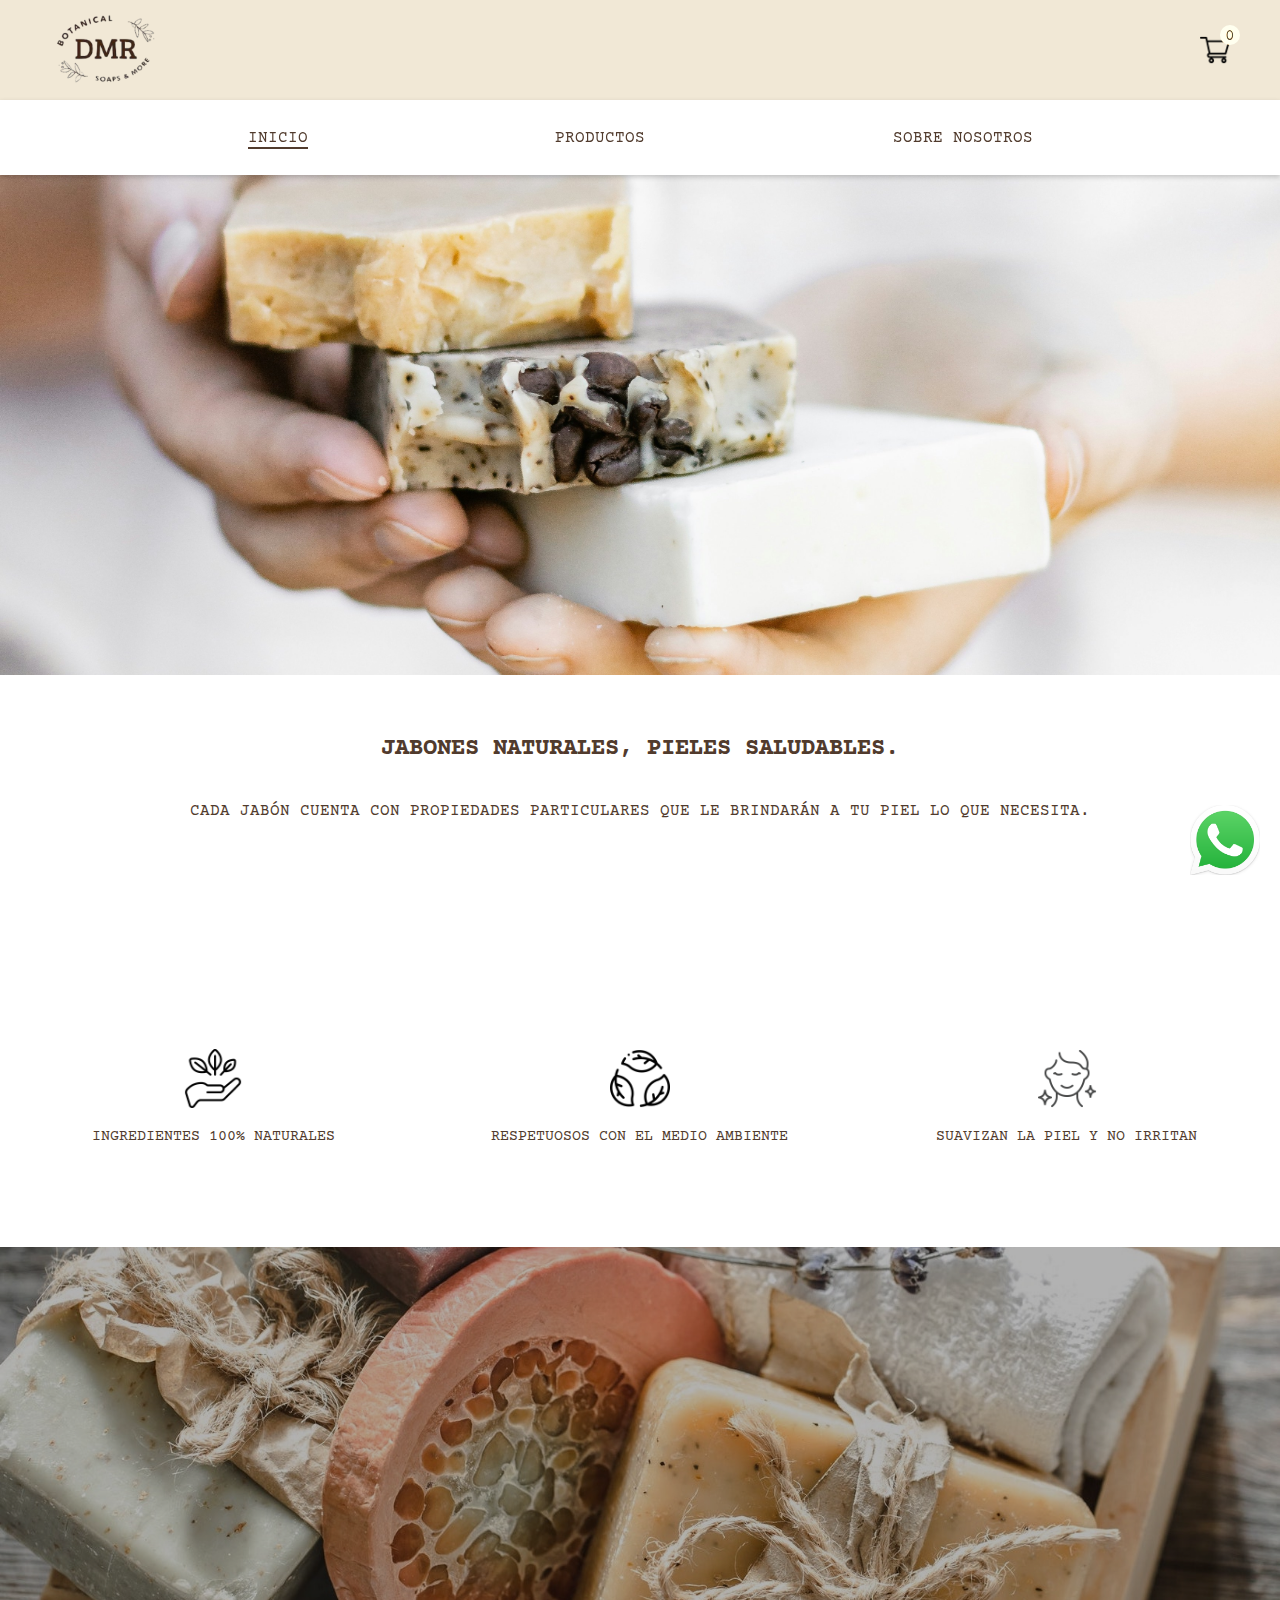
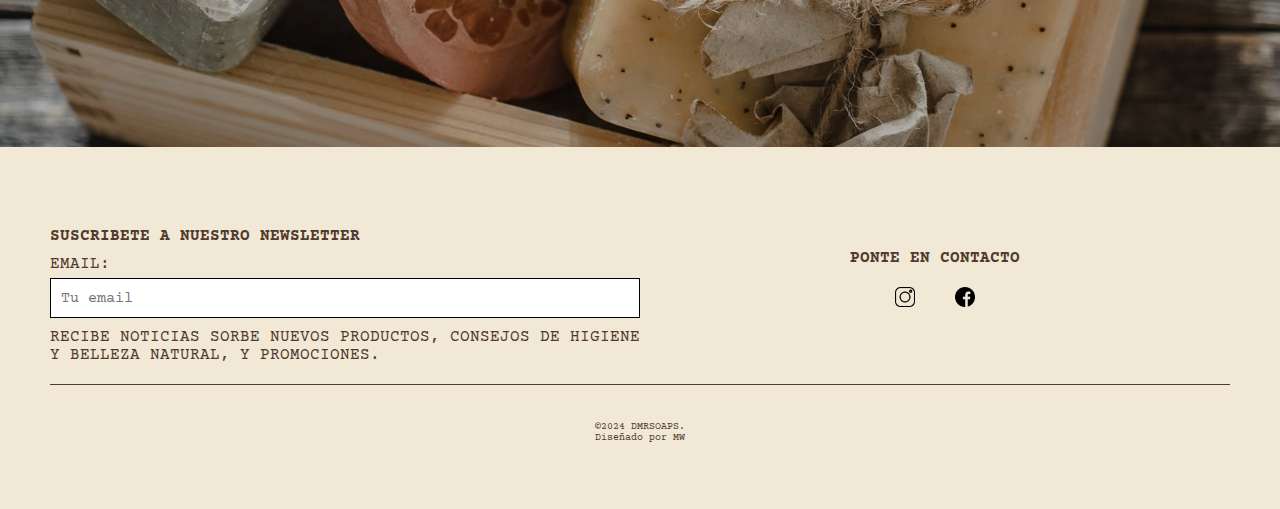
==== commit d9c57373: "shopping cart corrections" ====
--- a/index.html
+++ b/index.html
@@ -39,27 +39,27 @@
     <main>
         <div id="image-section"></div>
         <div id="main-section">
-            <h2 id="main-section-title">Jabones naturales, pieles saludables.</h2>
-            <p id="main-section-p">Cada jabón cuenta con propiedades particulares que le brindarán a tu piel lo que necesita.</p>
+            <h2 id="main-section-title">JABONES NATURALES, PIELES SALUDABLES.</h2>
+            <p id="main-section-p">CADA JABÓN CUENTA CON PROPIEDADES PARTICULARES QUE LE BRINDARÁN A TU PIEL LO QUE NECESITA.</p>
             <a  id="main-section-btn-a" href="productos.html"><div id="main-section-btn" class="main-section-btn-class">ENCUENTRA EL TUYO</div></a>
         </div>
         <div id="benefits-section-main">
             <div class="benefit">               
                 <img class="benefit-icon" src="assets/various-page-assets/icon-natural-ingredients.png" alt="Icono Ingredientes Naturales" srcset="">
-                <div class="benefit-title">Ingredientes 100% naturales</div>
+                <div class="benefit-title">INGREDIENTES 100% NATURALES</div>
             </div>
             <div class="benefit">                
                 <img class="benefit-icon" src="assets/various-page-assets/icon-environment-friendly.png" alt="Icono amigable con el medio ambiente" srcset="">
-                <div class="benefit-title">Respetuosos con el medio ambiente</div>
+                <div class="benefit-title">RESPETUOSOS CON EL MEDIO AMBIENTE</div>
             </div>
             <div class="benefit">
                 <img class="benefit-icon" src="assets/various-page-assets/icon-soft-skin.png" alt="Icono suaviza la piel y no irrita" srcset="">
-                <div class="benefit-title">Suavizan la piel y no irritan</div>
+                <div class="benefit-title">SUAVIZAN LA PIEL Y NO IRRITAN</div>
             </div>
         </div>
         <div id="gift-section">
             <div id="gift-section-opacity"></div>
-            <div id="gift-section-text" class="gift-section-text-class">“El regalo perfecto, para cuidar tu piel.”</div>
+            <div id="gift-section-text" class="gift-section-text-class">EL REGALO PERFECTO PARA CUIDAR TU PIEL.</div>
 
         </div>
         <div id="whatsapp">
@@ -81,17 +81,17 @@
                     <button type="submit" class="submit-btn-newsletter notVisible">Enviar</button>
                 </div>
             </form>
-            <p>Recibe noticias sobre nuevos productos, consejos de higiene y belleza natural, y promociones.</p>
+            <p>RECIBE NOTICIAS SORBE NUEVOS PRODUCTOS, CONSEJOS DE HIGIENE Y BELLEZA NATURAL, Y PROMOCIONES.</p>
         </div>
         <div id="footer-contact-container">
-            <h4>Ponte en contacto</h4>
+            <h4>PONTE EN CONTACTO</h4>
             <ul class="social-media-container home-social-media-ul">
                 <li><a href="https://www.instagram.com/dmr.soaps/" target="_blank"><img class="social-media-icon" src="assets/various-page-assets/social-media/instagram.png" alt="instagram logo"></a></li>
                 <li><a href="https://www.facebook.com/raikesdaniela/" target="_blank"><img class="social-media-icon"src="assets/various-page-assets/social-media/facebook.png" alt="facebook logo"></a></li>
             </ul>
         </div>
         <div class="legal-footer">
-            <p> ©2024 DMRSoaps.</p>
+            <p> ©2024 DMRSOAPS.</p>
             <p>Diseñado por MW</p>
         </div>
     </footer>
--- a/css/styles.css
+++ b/css/styles.css
@@ -151,7 +151,6 @@
     width: 70px;
     bottom: 20px;
     right: 20px;
-    z-index: 1000;
 }
 
 #whatsapp img {
--- a/css/index.css
+++ b/css/index.css
@@ -17,13 +17,13 @@
 }
 
 #main-section{
-    background-color: var(--mainLight);
+    background-color: var(--white);
     display: flex;
     flex-direction: column;
     justify-content: center;
     align-items: center;
     text-align: center;
-    padding: 40px 0 ;
+    padding: 40px 0 0 ;
     height: auto;
 
     @media (min-width:770px){
--- a/css/shoppingCart.css
+++ b/css/shoppingCart.css
@@ -20,16 +20,14 @@
     width: 90%;
     min-width: 200px;
     top: 20px;
-    
-    background-color: var(--mainLight);
-    padding: 10px;
-    border-radius: 5px;
+    background-color: var(--white);
+    padding: 20px;
 }
 
 .addToCartTitle{
     font-weight: bold;
     text-align: center;
-    margin-bottom: 10px;
+    margin-bottom: 20px;
 }
 
 .addToCartProduct{
@@ -41,11 +39,13 @@
 
 .addToCartProduct-img-container{
     width: 40%;
+    
+}
+
+.addToCartProduct-img{
+    width: 100%;
     border-radius: 5px;
-}
-
-.addToCartProduct-img{
-    width: 100%;
+    overflow: hidden;
 }
 
 .addToCartProduct-name{
@@ -64,7 +64,7 @@
     display: flex;
     justify-content: center;
     gap: 5px;
-    margin-top: 10px;
+    margin-top: 20px;
 }
 
 .confirmationButton{
@@ -113,7 +113,6 @@
 
 #productsInShoppingCart{
     padding: 20px;
-    border-bottom: 1px solid lightgrey;
 }
 
 .product-shoppingCart{
@@ -128,14 +127,19 @@
     width: 100%;
     display: flex;
     justify-content: center;
+    margin-bottom: 20px;
 }
 
 .productImg-shoppingCart{
-    width: 30%;
+    width: 40%;
+    border-radius: 5px;
+    min-width: 200px;
 }
 
 .productInfo-shoppingCart{
     width: 100%;
+    display: flex;
+    flex-direction: column;
 }
 
 .productName-shoppingCart{
@@ -143,7 +147,17 @@
 }
 
 .productPrice-shopingCart{
-    margin-top: 10px;
+    margin: 10px 0;
+}
+
+.productQuantity-shopingCart{
+    margin: 10px 0;
+}
+
+#deleteFromCart{
+    margin:10px 0;
+    color: #b3b3b3;
+    cursor: pointer;
 }
 
 .productTotalPrice-shoppingcart{
@@ -158,7 +172,7 @@
     display: flex;
     align-items: center;
     justify-content: space-between;
-    padding: 20px;
+    padding: 20px 40px;
     font-weight: bold;
 }
 
@@ -170,4 +184,21 @@
         top:175px;
     }
 
-}
+    .product-shoppingCart{
+        display: flex;
+        flex-direction: row;
+        align-items: space-between;
+    }
+
+    .productImgContainer-shoppingCart{
+        margin-bottom: 0;
+    }
+
+    .productPrice-shopingCart{
+        margin-top: 20px;
+    }
+
+    .productTotalPrice-shoppingcart{
+        margin-top: auto;
+    }
+}
